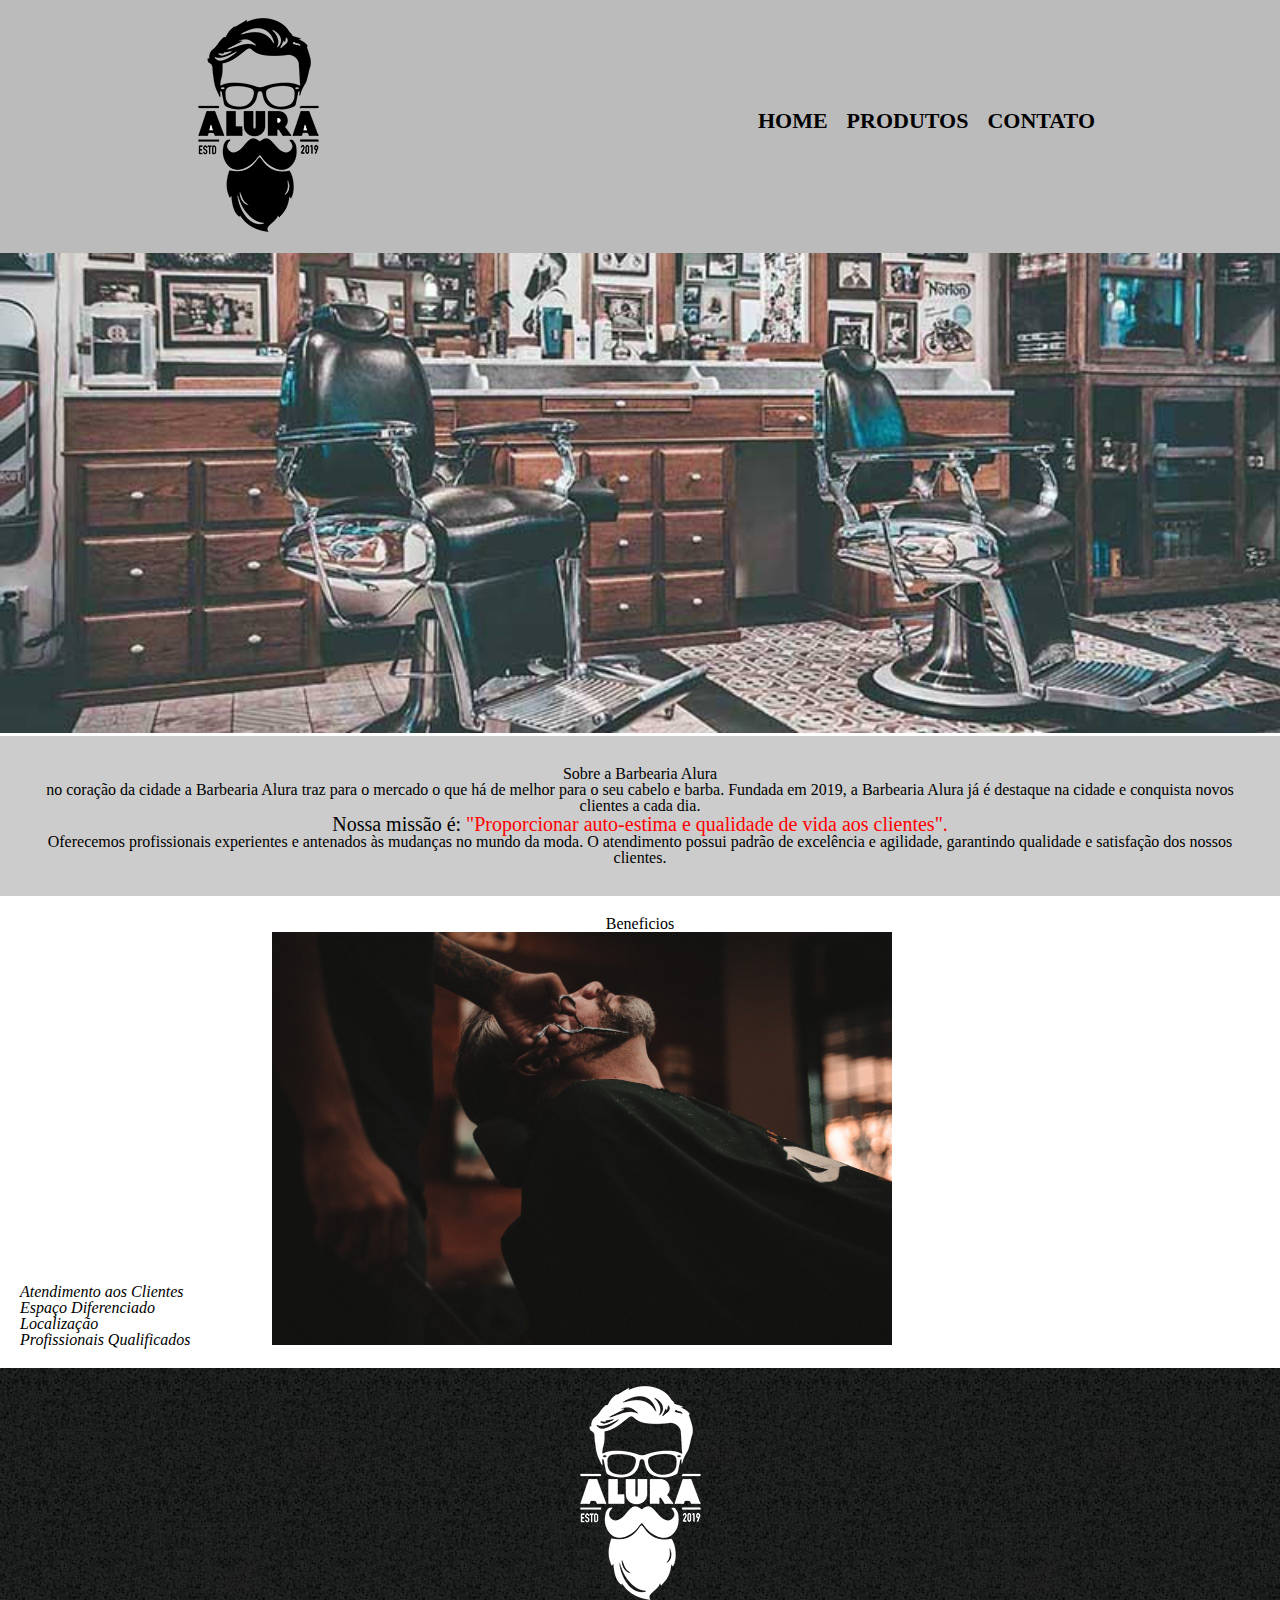
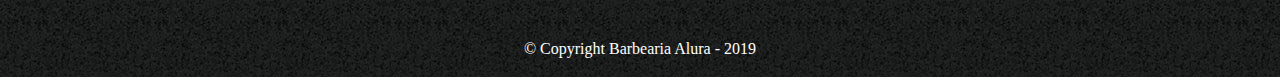
==== HTML5 e CSS3 parte 4 Avançando no CSS/index.html @ 46d96e1f "atualização" ====
<!DOCTYPE html>
<html lang="pt-br">

<head>
    <title></title>
    <meta charset="UTF-8">
    <link href="styles.css" rel="stylesheet">
    <link rel="stylesheet" href="styleProdutos.css">
    <link rel="stylesheet" href="reset.css">
</head>

<body>

    <header>
        <div class="caixa">
            <h1><img src="img/logo.png" alt="Logo Alura"></h1>
            <nav>
                <ul style="display: inline;">
                    <li><a href="index.html">Home</a></li>
                    <li><a href="produtos.html">Produtos</a></li>
                    <li><a href="contato.html">Contato</a></li>
                </ul>
            </nav>
        </div>
    </header>

    <img id="banner" src="img/banner.jpg" alt="Barbearia alura">
    <main>
        <div class="principal">
            <h2 class="text">Sobre a Barbearia Alura</h2>

            <p class="text"> no coração da cidade a <strong>Barbearia Alura</strong> traz para o mercado o que há de
                melhor
                para
                o seu cabelo
                e barba. Fundada em 2019, a Barbearia Alura já é destaque na cidade e conquista novos clientes a cada
                dia.
            </p>

            <p id="missao" class="text"><em>Nossa missão é: <strong>"Proporcionar auto-estima e qualidade de vida aos
                        clientes".</strong></em></p><!-- O padrão é 16px -->

            <p class="text">Oferecemos profissionais experientes e antenados às mudanças no mundo da moda. O atendimento
                possui
                padrão de
                excelência e agilidade, garantindo qualidade e satisfação dos nossos clientes.</p>
        </div>

        <div class="beneficios">
            <h3 class="text">Beneficios</h3>
            <ul>
                <li class="itens">Atendimento aos Clientes</li>
                <li class="itens">Espaço Diferenciado</li>
                <li class="itens">Localização</li>
                <li class="itens">Profissionais Qualificados</li>
            </ul>
            <img src="img/beneficios.jpg" alt="" class="imgBeneficios">

        </div>
    </main>

    <footer>
        <img src="img/logo-branco.png" alt="">
        <p class="copyright">&copy; Copyright Barbearia Alura - 2019</p>

    </footer>
</body>



</html>
---- HTML5 e CSS3 parte 4 Avançando no CSS/styles.css ----
#banner{
    width: 100%;
}
.text-principal{
    padding-left: 20px;
}
.principal{
    background: #cccccc;
    padding: 30px;
}
.text{
    text-align: center
}
#missao{
    font-size: 20px;
}
em strong{
    color: red;
}
.itens{
    font-style: italic;
}
.beneficios{
    background: #ffffff;
    padding: 20px;
}
ul{  /* CSS Alinha todos os elementos pela linha de baixo */
   display: inline-block; 
   vertical-align: top;
   width: 20%;
   margin-right: 15%;
}
.imgBeneficios{
    width: 50%;
}
---- HTML5 e CSS3 parte 4 Avançando no CSS/styleProdutos.css ----
header{
    background: #bbbbbb;
    padding: 20px;
}
.caixa{
    width: 940px;
    position: relative;
    margin:0 auto 0 auto;
}
nav{
    position: absolute;
    top:110px;
    right: 0;
}
nav li{
    display: inline;
    margin-right: 15px;
}
nav a{
    text-transform: uppercase;
    color: #000000;
    font-weight: bold;
    font-size: 22px;
    text-decoration: none;
}
nav a:hover{
    text-decoration: underline;
    color: #C78C19;
}
.produtos{
    width: 940px;
    margin: 0 auto;
    padding: 50px 0;
}
.produtos li{
    display: inline-block;
    text-align: center;
    width:30%;
    vertical-align: top;
    margin: 0 1.5%;
    padding: 30px 20px;
    box-sizing: border-box;
    border: black 2px solid;
    border-radius: 15px;
}
.produtos li:hover{
    border-color:#C78C19 ;
}
.produtos li:hover h2{
    font-size: 40px;
}
.produtos li:active{
    border-color: green;
}
.produtos h2{
    font-size: 30px;
    font-weight: bold;
}
.price{
    font-size: 22px;
    font-weight: bold;
    margin: 10px 0 0;
    margin-top: 10px;
}
#produtoDescricao{
    font-size: 18px;

}
footer{
    padding: 40px 0;
    text-align: center;
    background: url(img/bg.jpg);
}
.copyright{
    color: #ffffff;
    font: 13px;
    margin: 20px 0 0;
    padding-bottom: 20px;
}
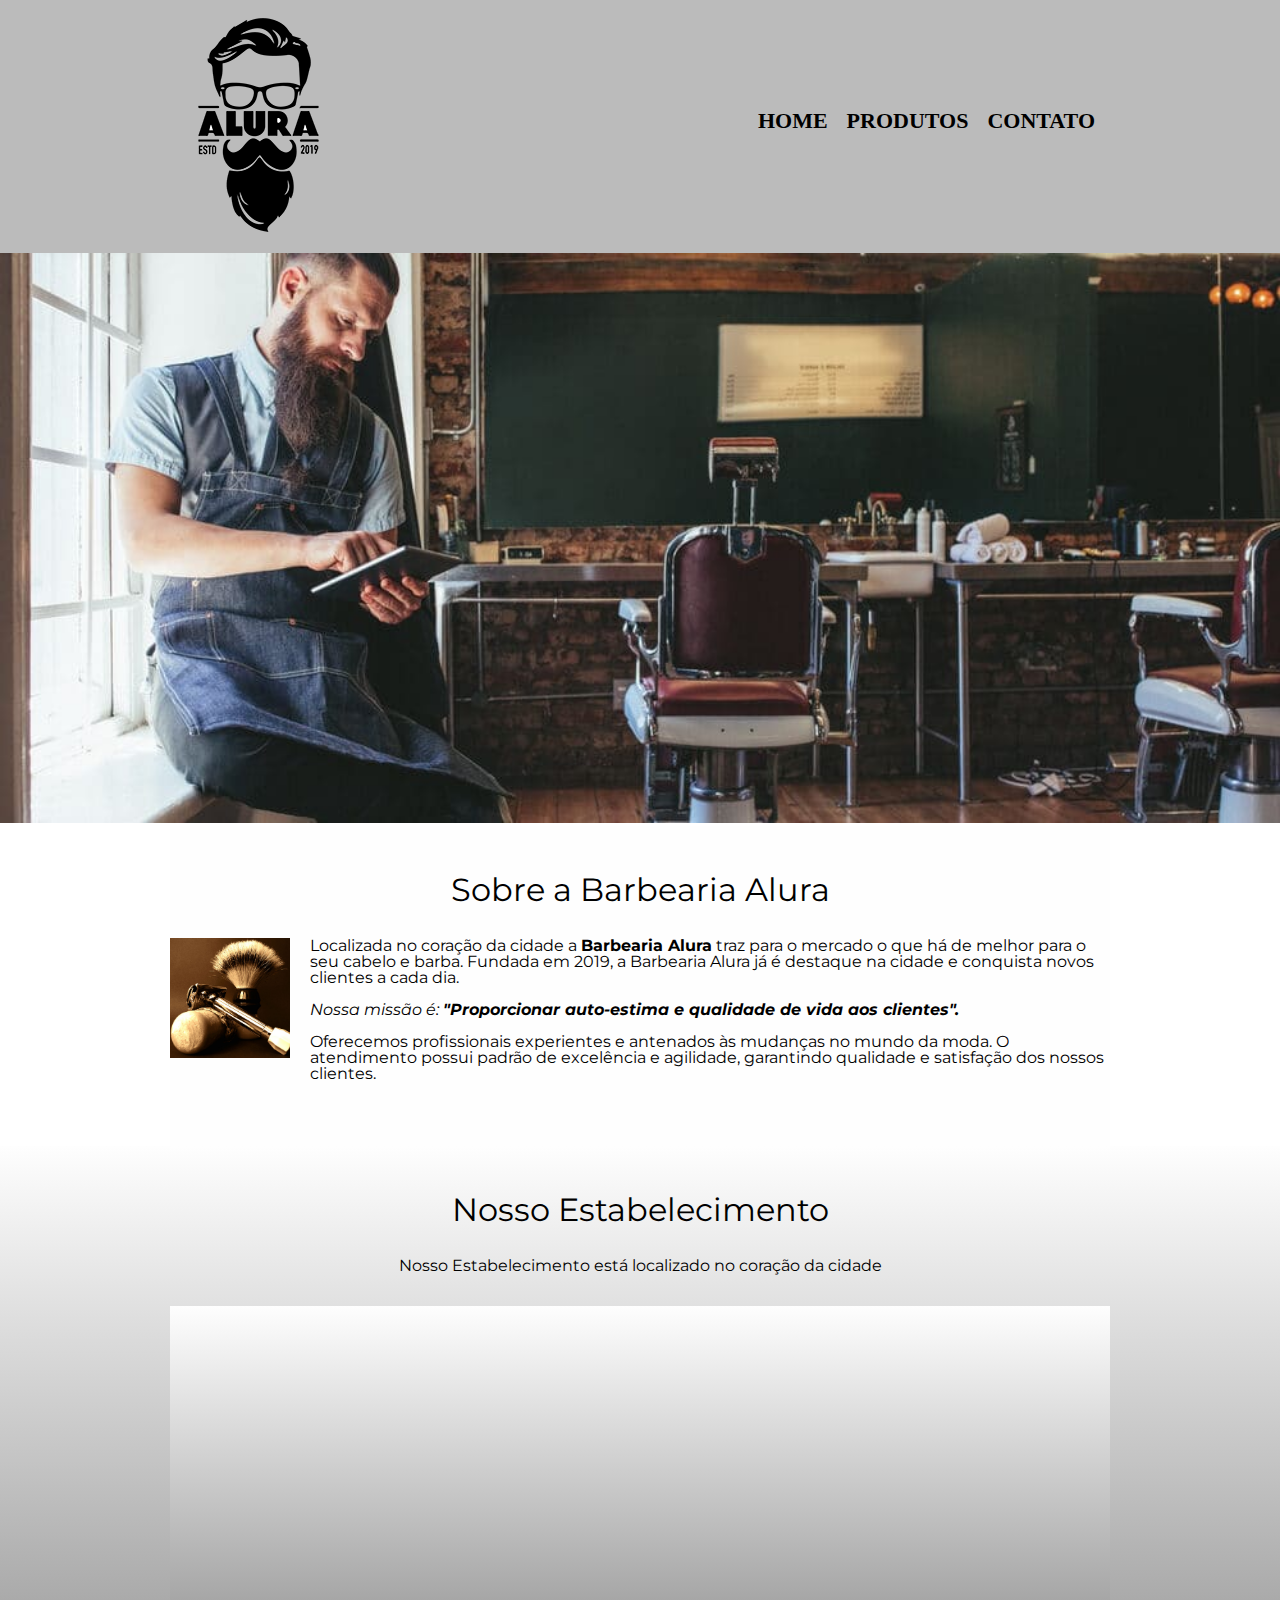
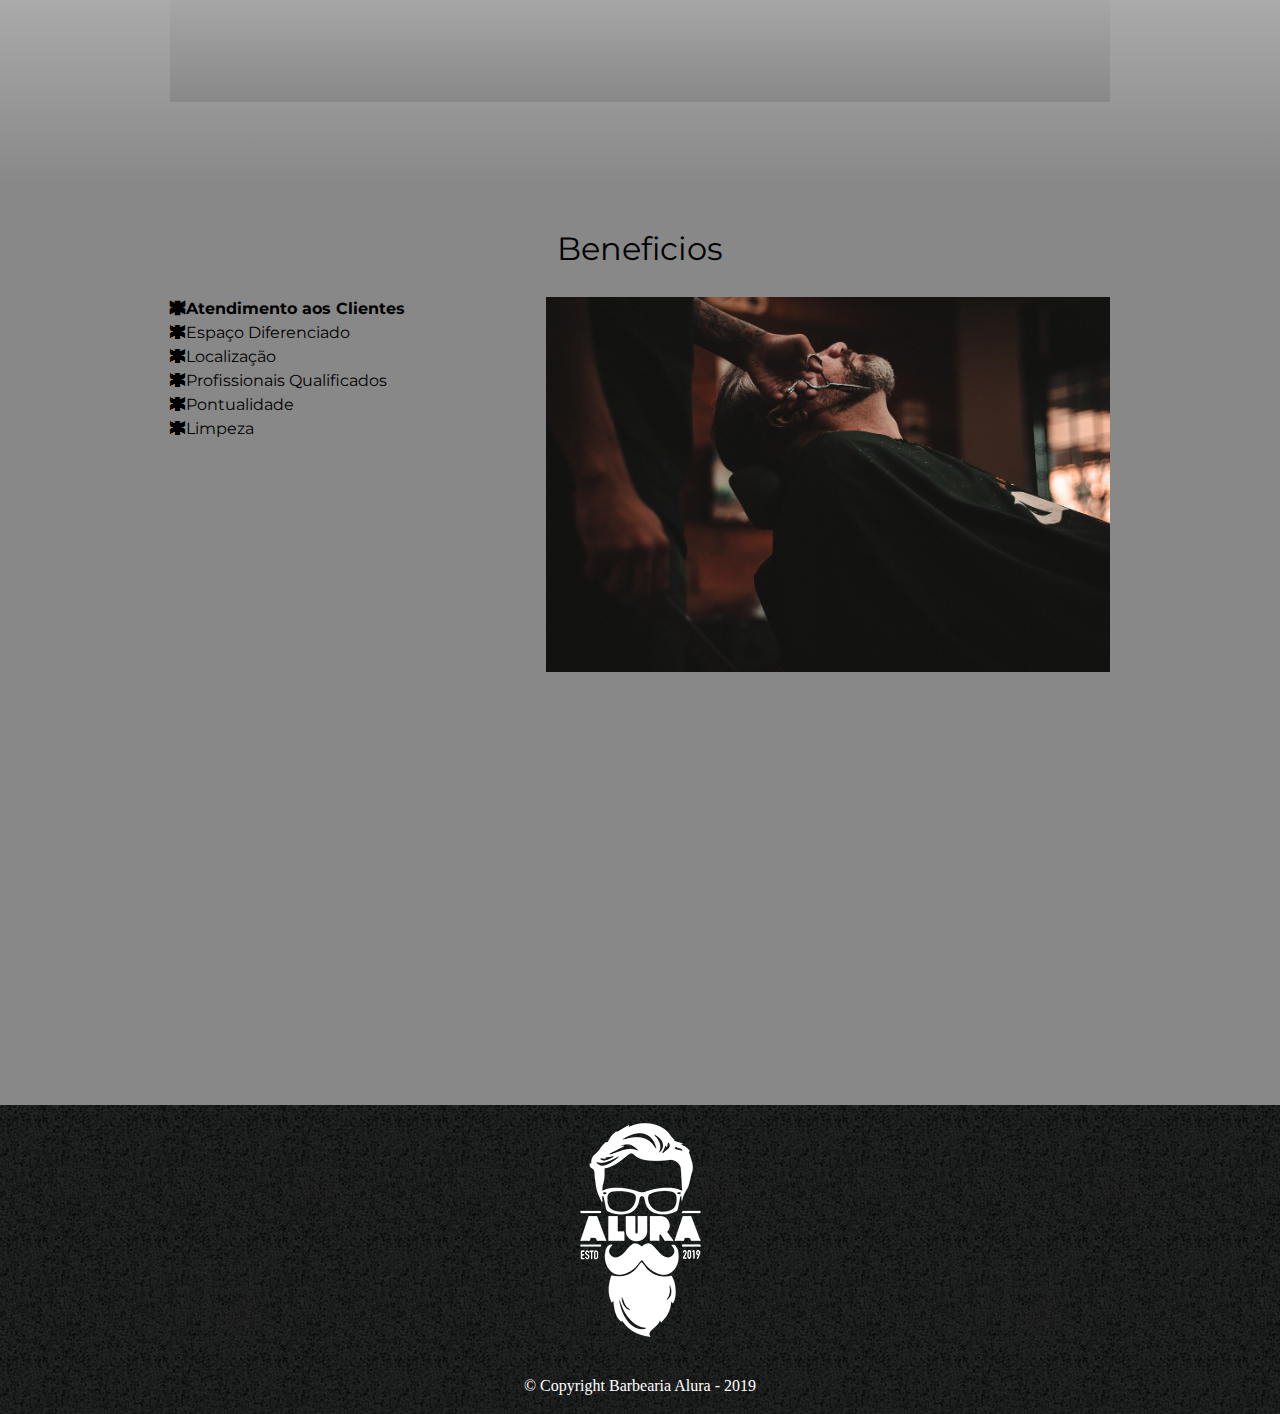
==== commit a31207bb: "Atualização" ====
--- a/HTML5 e CSS3 parte 4 Avançando no CSS/index.html
+++ b/HTML5 e CSS3 parte 4 Avançando no CSS/index.html
@@ -4,9 +4,12 @@
 <head>
     <title></title>
     <meta charset="UTF-8">
-    <link href="styles.css" rel="stylesheet">
+    <link rel="stylesheet" href="styles.css">
     <link rel="stylesheet" href="styleProdutos.css">
     <link rel="stylesheet" href="reset.css">
+    <link
+        href="https://fonts.googleapis.com/css2?family=Montserrat:ital,wght@0,100;0,200;0,300;0,400;0,500;0,600;0,700;0,800;0,900;1,100;1,200;1,300;1,400;1,500;1,600;1,700;1,800;1,900&display=swap"
+        rel="stylesheet">
 </head>
 
 <body>
@@ -24,39 +27,60 @@
         </div>
     </header>
 
-    <img id="banner" src="img/banner.jpg" alt="Barbearia alura">
+    <img class="banner" src="img/banner2.jpg" alt="Barbearia alura">
     <main>
-        <div class="principal">
-            <h2 class="text">Sobre a Barbearia Alura</h2>
 
-            <p class="text"> no coração da cidade a <strong>Barbearia Alura</strong> traz para o mercado o que há de
-                melhor
-                para
-                o seu cabelo
-                e barba. Fundada em 2019, a Barbearia Alura já é destaque na cidade e conquista novos clientes a cada
-                dia.
+        <section class="principal">
+            <h2 class="titulo-principal">Sobre a Barbearia Alura</h2>
+
+            <img src="img/utensilios.jpg" alt="Utensilios de um Barbeiro" class="Utensilios">
+
+            <p>Localizada no coração da cidade a <strong>Barbearia Alura</strong> traz para o mercado o que há de melhor
+                para o seu cabelo e barba. Fundada em 2019, a Barbearia Alura já é destaque na cidade e conquista novos
+                clientes a cada dia.
             </p>
 
-            <p id="missao" class="text"><em>Nossa missão é: <strong>"Proporcionar auto-estima e qualidade de vida aos
+            <p><em>Nossa missão é: <strong>"Proporcionar auto-estima e qualidade de vida aos
                         clientes".</strong></em></p><!-- O padrão é 16px -->
 
-            <p class="text">Oferecemos profissionais experientes e antenados às mudanças no mundo da moda. O atendimento
-                possui
-                padrão de
-                excelência e agilidade, garantindo qualidade e satisfação dos nossos clientes.</p>
-        </div>
+            <p>Oferecemos profissionais experientes e antenados às mudanças no mundo da moda. O atendimento possui
+                padrão de excelência e agilidade, garantindo qualidade e satisfação dos nossos clientes.</p>
+        </section>
+        <section class="mapa">
+            <h3 class="titulo-principal">Nosso Estabelecimento</h3>
+            <p>Nosso Estabelecimento está localizado no coração da cidade
 
-        <div class="beneficios">
-            <h3 class="text">Beneficios</h3>
-            <ul>
-                <li class="itens">Atendimento aos Clientes</li>
-                <li class="itens">Espaço Diferenciado</li>
-                <li class="itens">Localização</li>
-                <li class="itens">Profissionais Qualificados</li>
-            </ul>
-            <img src="img/beneficios.jpg" alt="" class="imgBeneficios">
+            <div class="mapa-conteudo">
+                <iframe
+                    src="https://www.google.com/maps/embed?pb=!1m18!1m12!1m3!1d7472.477973266717!2d-47.402921422723686!3d-20.537400398101195!2m3!1f0!2f0!3f0!3m2!1i1024!2i768!4f13.1!3m3!1m2!1s0x94b0a62536ba808d%3A0xe0647dc2e10728e2!2sCentro%2C%20Franca%20-%20SP!5e0!3m2!1spt-BR!2sbr!4v1596053549353!5m2!1spt-BR!2sbr"
+                    width="100%" height="300" frameborder="0" style="border:0;" allowfullscreen="" aria-hidden="false"
+                    tabindex="0" class="mapa"></iframe>
+            </div>
 
-        </div>
+            </p>
+        </section>
+        <section class="beneficios">
+            <h3 class="titulo-principal">Beneficios</h3>
+
+            <div class="conteudo-beneficios">
+
+                <ul class="lista-beneficios">
+                    <li class="itens">Atendimento aos Clientes</li>
+                    <li class="itens">Espaço Diferenciado</li>
+                    <li class="itens">Localização</li>
+                    <li class="itens">Profissionais Qualificados</li>
+                    <li class="itens">Pontualidade</li>
+                    <li class="itens">Limpeza</li>
+                </ul><img src="img/beneficios.jpg" alt="" class="imgBeneficios">
+
+            </div>
+            <div class="video">
+                <iframe width="560" height="315" src="https://www.youtube.com/embed/2_MpnFpZHns" frameborder="0"
+                    allow="accelerometer; autoplay; encrypted-media; gyroscope; picture-in-picture"
+                    allowfullscreen></iframe>
+            </div>
+
+        </section>
     </main>
 
     <footer>
--- a/HTML5 e CSS3 parte 4 Avançando no CSS/styles.css
+++ b/HTML5 e CSS3 parte 4 Avançando no CSS/styles.css
@@ -1,39 +1,78 @@
-#banner{
+/* css da Página inicial */
+ /* CSS Alinha todos os elementos pela linha de baixo */
+*{
+    font-family: 'Montserrat', sans-serif;
+
+}
+ .banner{ 
     width: 100%;
 }
-.text-principal{
-    padding-left: 20px;
+.principal{
+   padding:3em 0;
+    background: #fefefe;
+    width: 940px;
+    margin: 0 auto;
 }
-.principal{
-    background: #cccccc;
-    padding: 30px;
+.beneficios{
+    padding: 3em 0;   
+    background: #888888;
 }
-.text{
-    text-align: center
+.titulo-principal{
+    text-align: center;
+    font-size: 2em; /* vezes o tamanho base */
+    margin: 0 0 1em;
 }
-#missao{
-    font-size: 20px;
+.principal p{
+    margin: 0 0 1em;
 }
-em strong{
-    color: red;
+.principal strong{
+    font-weight: bold ;
+}
+.principal em{
+    font-style: italic;
+}
+.conteudo-beneficios{
+    width: 940px;
+    margin: 0 auto;
+}
+.lista-beneficios{
+    width: 40%;
+    display:inline-block;
+    vertical-align: top;
 }
 .itens{
-    font-style: italic;
+    line-height: 1.5;
 }
-.beneficios{
-    background: #ffffff;
-    padding: 20px;
+.itens:nth-child(1){ /* ou first-child para o primeiro elemento */
+    font-weight: bold;
 }
-ul{  /* CSS Alinha todos os elementos pela linha de baixo */
-   display: inline-block; 
-   vertical-align: top;
-   width: 20%;
-   margin-right: 15%;
+.itens:before{
+    content: "🞹";
 }
 .imgBeneficios{
-    width: 50%;
+    width: 60%;
+}
+.Utensilios{
+    width: 120px;
+    float: left;
+    margin:0 20px 20px 0;
+}
+.mapa-conteudo{
+    width: 940px;
+    margin: 0 auto;
+}
+.mapa{
+    padding: 3em 0;
+    background: linear-gradient(#fefefe, #888888);
+}
+.mapa p{
+    margin: 0 0 2em;
+    text-align: center;
+}
+.video{
+    width: 560px;
+    margin: 2em auto;
 }
 
 
 
-
--- a/HTML5 e CSS3 parte 4 Avançando no CSS/styleProdutos.css
+++ b/HTML5 e CSS3 parte 4 Avançando no CSS/styleProdutos.css
@@ -1,3 +1,7 @@
+*{
+    font-family: 'Montserrat', sans-serif;
+
+}
 header{
     background: #bbbbbb;
     padding: 20px;
